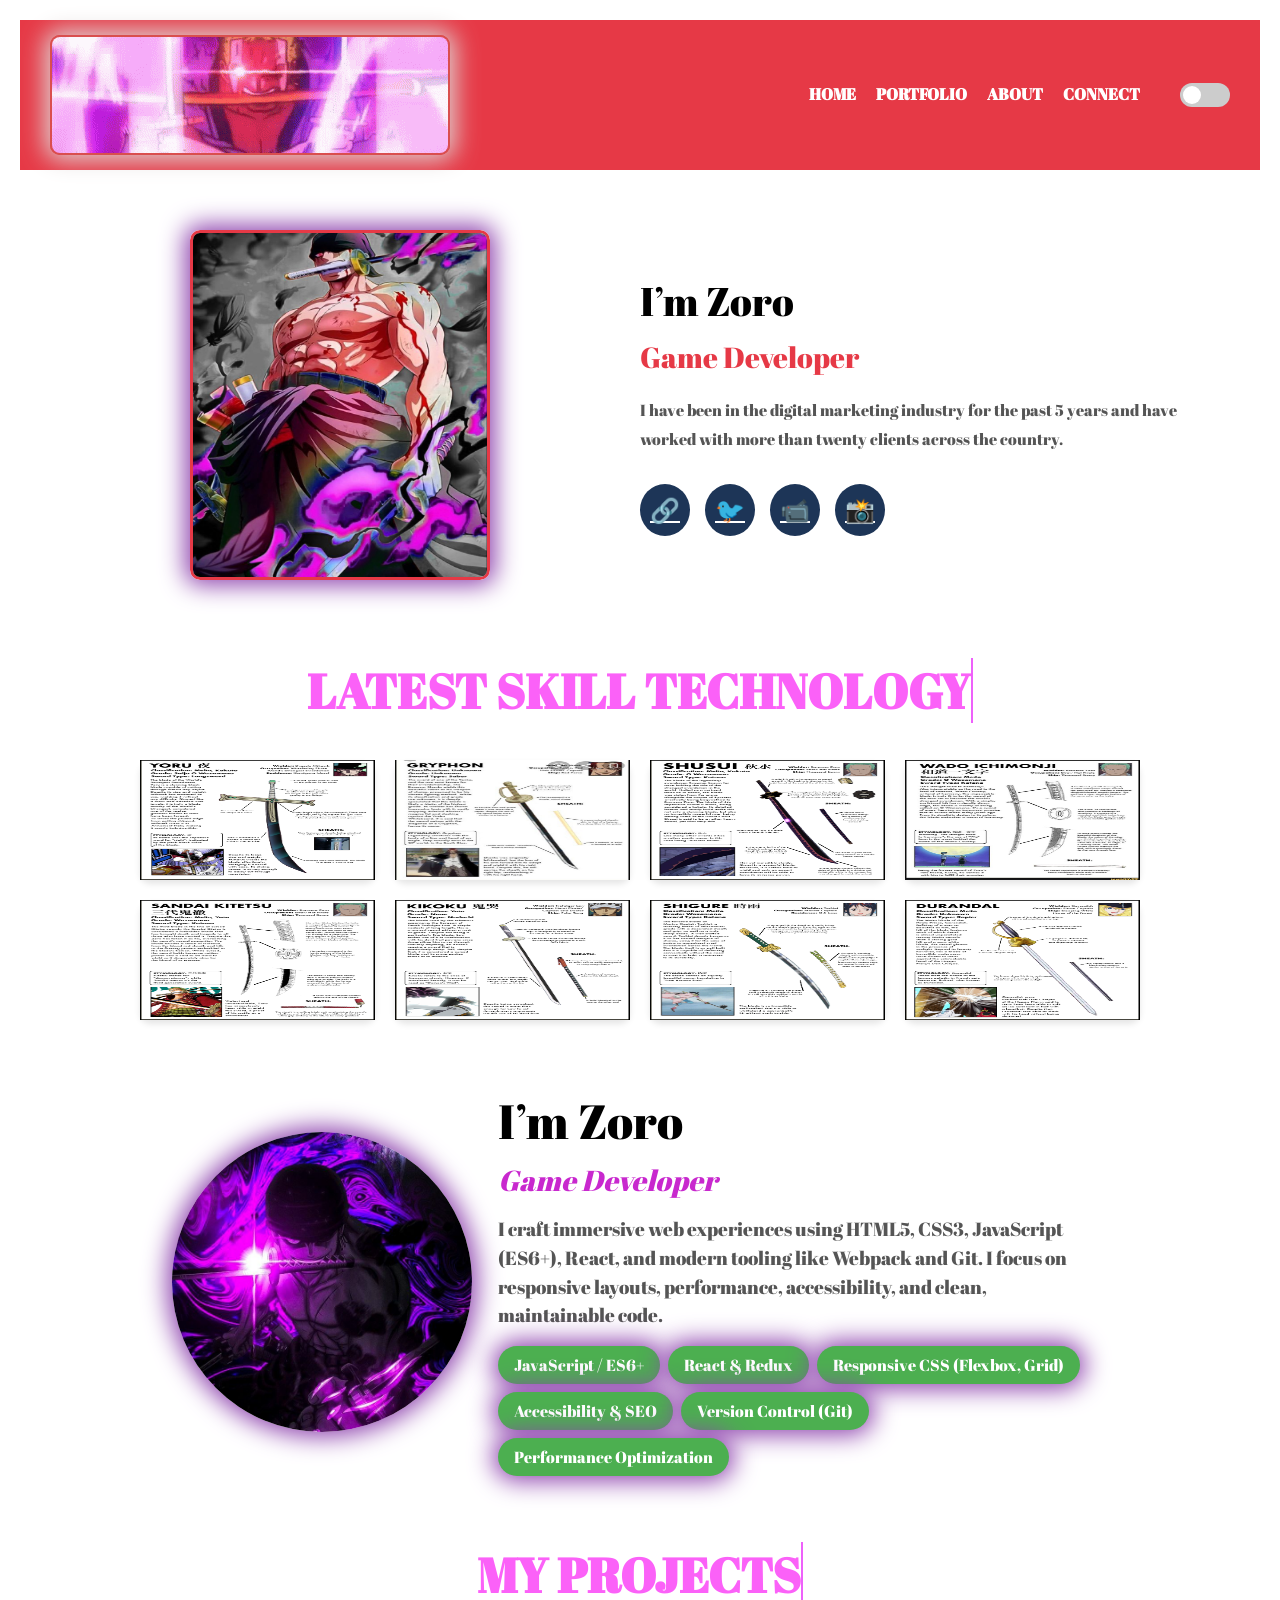
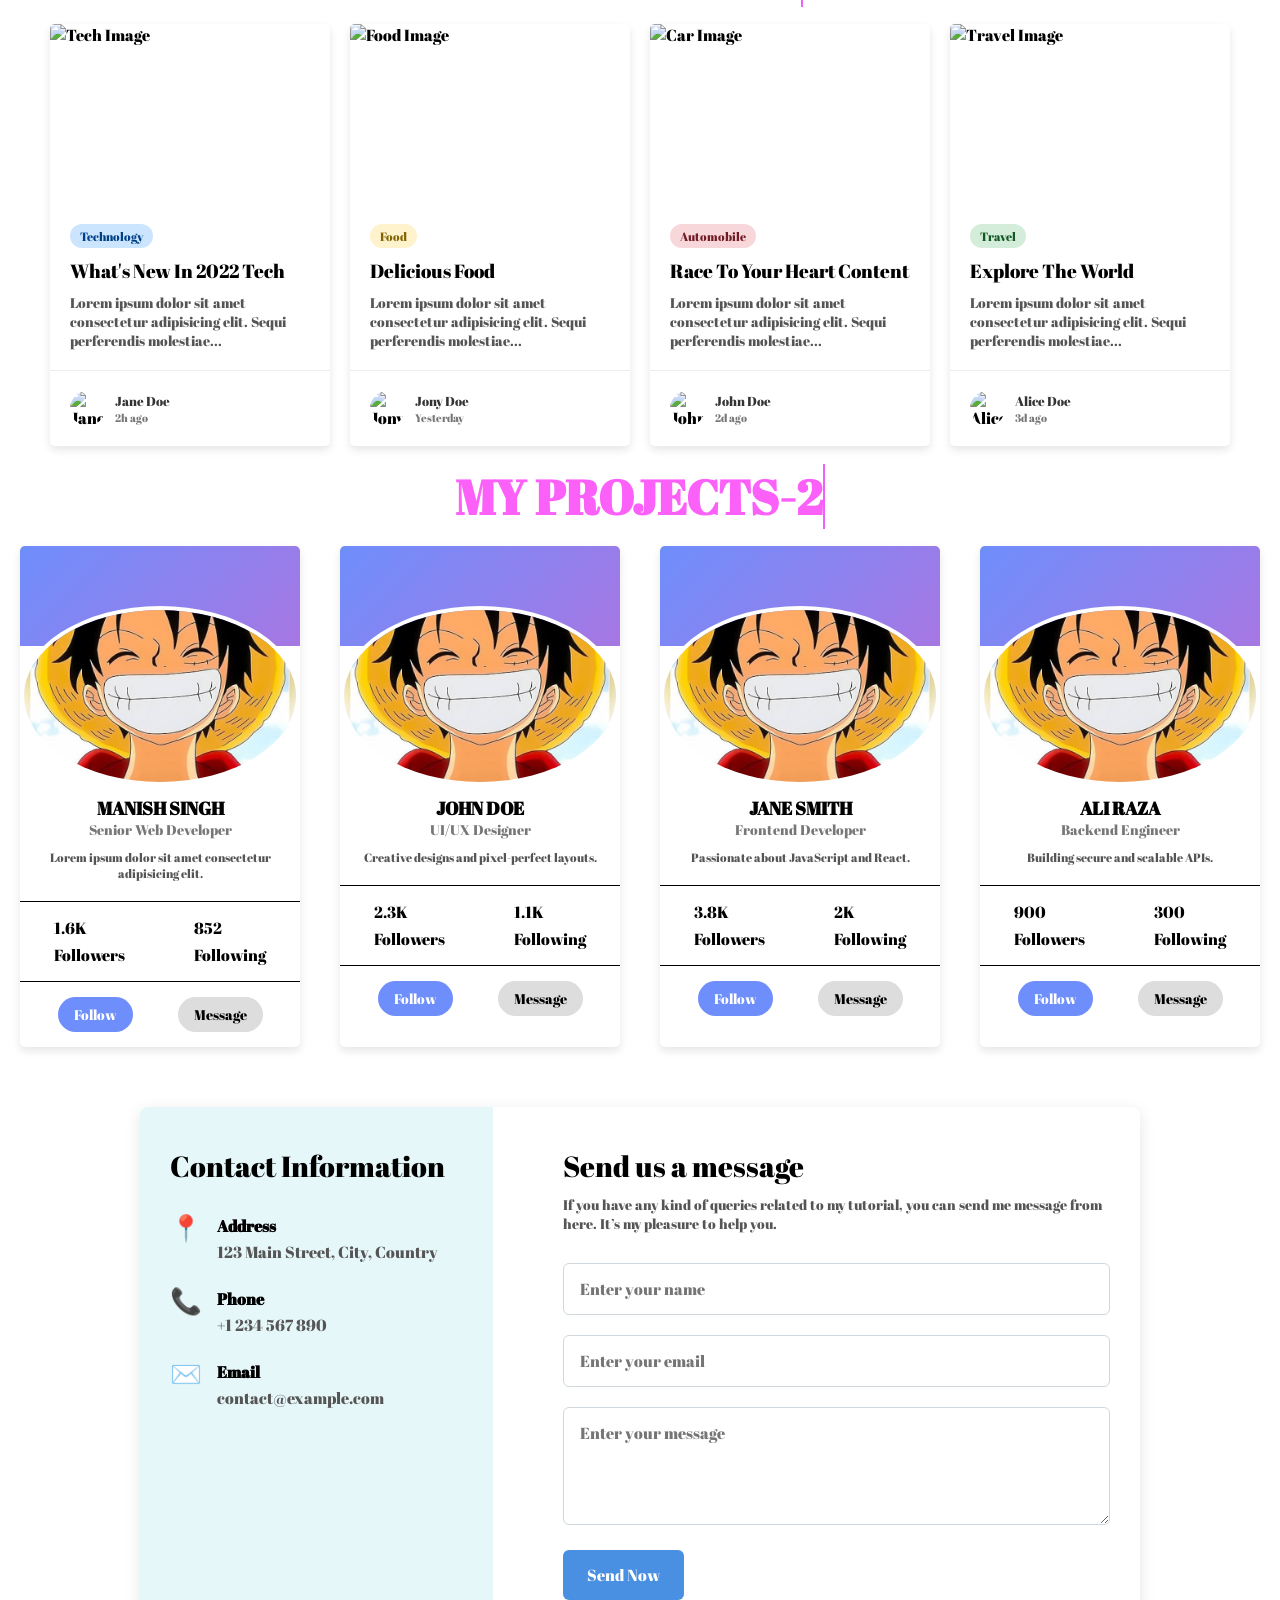
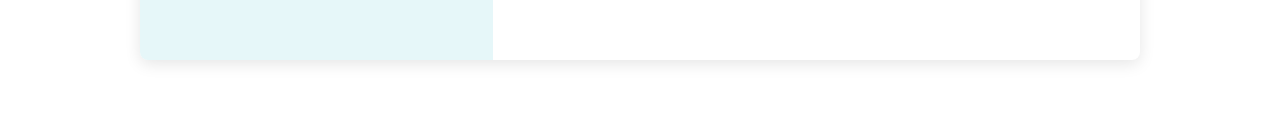
==== Header/index.html @ dc959c7b "portfolio code" ====
<!DOCTYPE html>
<html lang="en">

<head>
  <meta charset="UTF-8">
  <meta name="viewport" content="width=device-width, initial-scale=1.0">
  <title>PORTFOLIO</title>
  <link rel="stylesheet" href="style.css">
  <link rel="stylesheet" href="responsive.css">
  <link rel="stylesheet" href="https://cdnjs.cloudflare.com/ajax/libs/font-awesome/5.15.4/css/all.min.css">
</head>

<body>
  <header>
    <div class="logo">
      <img src="./images/zoro attack.gif" alt="Zoro Action" class="zoro-gif">
    </div>

    <nav>
      <ul>
        <li><a href="./index.html">HOME</a></li>
        <li><a href="./portfolio.html">PORTFOLIO</a></li>
        <li><a href="./about.html">ABOUT</a></li>
        <li><a href="./contact.html">CONNECT</a></li>
        <label class="switch">
          <input type="checkbox" id="theme-toggle">
          <span class="slider round"></span>
        </label>
      </ul>
    </nav>
  </header>

  <section class="hero">
    <div class="hero-left">
      <div class="image-container">
        <img src="./images/Zoro 4k Wallpaper.jpg">
      </div>
    </div>
    <div class="hero-right">
      <h2>I’m Zoro</h2>
      <h3 id="animated-title1">Game Developer</h3>
      <p>I have been in the digital marketing industry for the past 5 years and have worked with more than twenty
        clients across the country.</p>


      <div class="social-icons">
        <a href="#"><i class="icon">🔗</i></a>
        <a href="#"><i class="icon">🐦</i></a>
        <a href="#"><i class="icon">📹</i></a>
        <a href="#"><i class="icon">📸</i></a>
      </div>
    </div>
  </section>

  <div class="Latest-Heading-Design">
    <h1 class="typewriter">LATEST SKILL TECHNOLOGY</h1>
  </div>

  <div class="grid-section">
    <div class="grid-container">
      <div class="box">
        <img src="./images/one-piece-yoru-mihawk.png" alt="" width="100%" height="100%">
      </div>
      <div class="box">
        <img src="./images/ghraphyn -shanks.jpg" alt="" width="100%" height="100%">
      </div>
      <div class="box">
        <img src="./images/shusui-one-piece.png" alt="" width="100%" height="100%">
      </div>
      <div class="box">
        <img src="./images/wado ichimoni - zoro.jpg" alt="" width="100%" height="100%">
      </div>
      <div class="box">
        <img src="./images/sandai-kitetsu-one-piece -zoro.png" alt="" width="100%" height="100%">
      </div>
      <div class="box">
        <img src="./images/kikoku-one-piece - law.png" alt="" width="100%" height="100%">
      </div>
      <div class="box">
        <img src="./images/shigure-one-piece-1.png" alt="" width="100%" height="100%">
      </div>
      <div class="box">
        <img src="./images/durandal-one-piece.png" alt="" width="100%" height="100%">
      </div>
    </div>
  </div>

  <section id="about" class="about">
    <div class="container">
      <div class="profile">
        <div class="img-wrapper">
          <img src="./images/zoro-images-live1.jpg" alt="Zoro" class="profile-pic">
        </div>
      </div>

      <div class="bio">
        <h2>I’m Zoro</h2>
        <h3 id="animated-title">Web Developer</h3>
        <p>I craft immersive web experiences using HTML5, CSS3, JavaScript (ES6+), React, and modern tooling like
          Webpack and Git. I focus on responsive layouts, performance, accessibility, and clean, maintainable code.</p>
        <ul class="skills">
          <li>JavaScript / ES6+</li>
          <li>React & Redux</li>
          <li>Responsive CSS (Flexbox, Grid)</li>
          <li>Accessibility & SEO</li>
          <li>Version Control (Git)</li>
          <li>Performance Optimization</li>
        </ul>
      </div>


    </div>
  </section>

  <div class="Latest-Heading-Design">
    <h1 class="typewriter">MY PROJECTS</h1>
  </div>

  <div class="card-container">
    <!-- Card 1 -->
    <div class="card">
      <img
        src="https://64.media.tumblr.com/453d8dc61c4b764fb32c99c04c8c5e9d/8075d07c5fa93fb5-90/s1280x1920/df79e89af9321bfd599e8a39d50ee634e8789ec2.png"
        alt="Tech Image" />
      <div class="card-content">
        <div class="tag technology">Technology</div>
        <h3>What's New In 2022 Tech</h3>
        <p>Lorem ipsum dolor sit amet consectetur adipisicing elit. Sequi perferendis molestiae...</p>
      </div>
      <div class="author">
        <img src="https://i.pinimg.com/736x/c5/4a/9f/c54a9f82d24d181f2b064d6bc5b5adc9.jpg" alt="Jane Doe" />
        <div class="author-info">
          Jane Doe
          <span>2h ago</span>
        </div>
      </div>
    </div>

    <div class="card">
      <img src="https://12dimension.wordpress.com/wp-content/uploads/2019/03/one_piece_ch937_p016-017.jpg"
        alt="Food Image" />
      <div class="card-content">
        <div class="tag food">Food</div>
        <h3>Delicious Food</h3>
        <p>Lorem ipsum dolor sit amet consectetur adipisicing elit. Sequi perferendis molestiae...</p>
      </div>
      <div class="author">
        <img src="https://i.pinimg.com/736x/c5/4a/9f/c54a9f82d24d181f2b064d6bc5b5adc9.jpg" alt="Jony Doe" />
        <div class="author-info">
          Jony Doe
          <span>Yesterday</span>
        </div>
      </div>
    </div>

    <!-- Card 3 -->
    <div class="card">
      <img src="https://12dimension.wordpress.com/wp-content/uploads/2021/02/one_piece_v99_ch1003_p010-011-edit.jpg"
        alt="Car Image" />
      <div class="card-content">
        <div class="tag automobile">Automobile</div>
        <h3>Race To Your Heart Content</h3>
        <p>Lorem ipsum dolor sit amet consectetur adipisicing elit. Sequi perferendis molestiae...</p>
      </div>
      <div class="author">
        <img src="https://i.pinimg.com/736x/c5/4a/9f/c54a9f82d24d181f2b064d6bc5b5adc9.jpg" alt="John Doe" />
        <div class="author-info">
          John Doe
          <span>2d ago</span>
        </div>
      </div>
    </div>

    <!-- Card 4 -->
    <div class="card">
      <img src="https://12dimension.wordpress.com/wp-content/uploads/2021/12/one_piece_v102_ch1035_p004-edit.jpg"
        alt="Travel Image" />
      <div class="card-content">
        <div class="tag travel">Travel</div>
        <h3>Explore The World</h3>
        <p>Lorem ipsum dolor sit amet consectetur adipisicing elit. Sequi perferendis molestiae...</p>
      </div>
      <div class="author">
        <img src="https://i.pinimg.com/736x/c5/4a/9f/c54a9f82d24d181f2b064d6bc5b5adc9.jpg" alt="Alice Doe" />
        <div class="author-info">
          Alice Doe
          <span>3d ago</span>
        </div>
      </div>
    </div>
  </div>

  <div class="Latest-Heading-Design">
    <h1 class="typewriter">MY PROJECTS-2 </h1>
  </div>

  <div class="testimonial-Container">
    <div class="container">
      <!-- Card 1 -->
      <div class="card">
        <div class="banner"></div>
        <div class="avatar-wrapper">
          <img src="./images/luffy 1.jpg" alt="Profile" class="avatar">
        </div>
        <div class="headings">
          <h4 class="name">MANISH SINGH</h4>
          <h5 class="role">Senior Web Developer</h5>
          <h3 class="detail">Lorem ipsum dolor sit amet consectetur adipisicing elit.</h3>
        </div>
        <div class="stats">
          <div class="stat">
            <h2>1.6K</h2>
            <span>Followers</span>
          </div>
          <div class="stat">
            <h2>852</h2>
            <span>Following</span>
          </div>
        </div>
        <div class="buttons">
          <button class="follow-btn">Follow</button>
          <button class="message-btn">Message</button>
        </div>
      </div>

      <!-- Card 2 -->
      <div class="card">
        <div class="banner"></div>
        <div class="avatar-wrapper">
          <img src="./images/luffy 1.jpg" alt="Profile" class="avatar">
        </div>
        <div class="headings">
          <h4 class="name">JOHN DOE</h4>
          <h5 class="role">UI/UX Designer</h5>
          <h3 class="detail">Creative designs and pixel-perfect layouts.</h3>
        </div>
        <div class="stats">
          <div class="stat">
            <h2>2.3K</h2>
            <span>Followers</span>
          </div>
          <div class="stat">
            <h2>1.1K</h2>
            <span>Following</span>
          </div>
        </div>
        <div class="buttons">
          <button class="follow-btn">Follow</button>
          <button class="message-btn">Message</button>
        </div>
      </div>

      <!-- Card 3 -->
      <div class="card">
        <div class="banner"></div>
        <div class="avatar-wrapper">
          <img src="./images/luffy 1.jpg" alt="Profile" class="avatar">
        </div>
        <div class="headings">
          <h4 class="name">JANE SMITH</h4>
          <h5 class="role">Frontend Developer</h5>
          <h3 class="detail">Passionate about JavaScript and React.</h3>
        </div>
        <div class="stats">
          <div class="stat">
            <h2>3.8K</h2>
            <span>Followers</span>
          </div>
          <div class="stat">
            <h2>2K</h2>
            <span>Following</span>
          </div>
        </div>
        <div class="buttons">
          <button class="follow-btn">Follow</button>
          <button class="message-btn">Message</button>
        </div>
      </div>

      <!-- Card 4 -->
      <div class="card">
        <div class="banner"></div>
        <div class="avatar-wrapper">
          <img src="./images/luffy 1.jpg" alt="Profile" class="avatar">
        </div>
        <div class="headings">
          <h4 class="name">ALI RAZA</h4>
          <h5 class="role">Backend Engineer</h5>
          <h3 class="detail">Building secure and scalable APIs.</h3>
        </div>
        <div class="stats">
          <div class="stat">
            <h2>900</h2>
            <span>Followers</span>
          </div>
          <div class="stat">
            <h2>300</h2>
            <span>Following</span>
          </div>
        </div>
        <div class="buttons">
          <button class="follow-btn">Follow</button>
          <button class="message-btn">Message</button>
        </div>
      </div>
    </div>
  </div>

  <div class="contact-section">
    <div class="contact-wrapper">
      <div class="contact-details">
        <h2>Contact Information</h2>
        <ul class="details-list">
          <li>
            <span class="icon">📍</span>
            <div>
              <div class="label">Address</div>
              <div class="value">123 Main Street, City, Country</div>
            </div>
          </li>
          <li>
            <span class="icon">📞</span>
            <div>
              <div class="label">Phone</div>
              <div class="value">+1 234 567 890</div>
            </div>
          </li>
          <li>
            <span class="icon">✉️</span>
            <div>
              <div the class="label">Email</div>
              <div class="value">contact@example.com</div>
            </div>
          </li>
        </ul>
      </div>
      <div class="form-container">
        <h2>Send us a message</h2>
        <p>If you have any kind of queries related to my tutorial, you can send me message from here. It’s my pleasure
          to help you.</p>
        <form class="contact-form" action="#" method="POST">
          <div class="input-group">
            <input type="text" name="name" placeholder="Enter your name" required />
          </div>
          <div class="input-group">
            <input type="email" name="email" placeholder="Enter your email" required />
          </div>
          <div class="input-group">
            <textarea name="message" rows="4" placeholder="Enter your message" required></textarea>
          </div>
          <div class="input-group">
            <button type="submit">Send Now</button>
          </div>
        </form>
      </div>
    </div>
  </div>


  <script src="https://code.jquery.com/jquery-3.6.0.min.js"></script>
  <script src="https://cdnjs.cloudflare.com/ajax/libs/OwlCarousel2/2.3.4/owl.carousel.min.js"></script>

  <script src="./script.js"></script>
  <script src="./slider.js"></script>

</body>

</html>
---- Header/style.css ----
@import url("https://fonts.googleapis.com/css2?family=Abril+Fatface&family=Baskervville:ital@0;1&family=Crimson+Pro:ital,wght@0,200..900;1,200..900&family=Karla:ital,wght@0,200..800;1,200..800&family=Noto+Sans:ital,wght@0,100..900;1,100..900&family=Pacifico&display=swap");

:root {
  --primary-color: #e63946;
  --background-color: #000;
  --hover-color: #fa6e7a;
  --header-color: rgb(173, 74, 161);

}

 * {
  margin: 0;
  padding: 0;
  box-sizing: border-box;
  font-family: "Abril Fatface", serif;
  font-weight: 400;
  font-style: normal;
}

body {
  font-family: Arial, sans-serif;
  color: #ffffff;
}

body.light-theme {
  background-color: #ffffff;
  color: #000000;
}

body.dark-theme {
  background-color: #121212;
  color: #ffffff;
}


/* Header Styling */

header {
  width: 100%;
  display: flex;
  justify-content: space-between;
  align-items: center;
  padding: 15px 30px;
  background-color: #e63946;
}

body.dark-theme header {
  background-color: var(--header-color);
}

.logo {
  position: relative;
  width: 400px;
  height: 120px;
  display: flex;
  justify-content: center;
  align-items: center;
  background: transparent;
  overflow: hidden;
  border: 2px solid rgb(218, 78, 78);
  box-shadow: 0 0 25px 5px #ded2d2;
  border-radius: 10px;
}


header h1 {
  margin: 0;
  color: #fff;
  font-size: 1.8rem;
}

header nav ul {
  margin: 0;
  padding: 0;
  list-style: none;
  display: flex;
  gap: 20px;
}

header nav ul li {
  margin: 0;
}

header nav ul li a {
  text-decoration: none;
  color: #fff;
  font-weight: bold;
  transition: color 0.3s ease;
}

header nav ul li a:hover {
  color: #f1faee;
}

/* Toggle Switch */
.switch {
  position: relative;
  display: inline-block;
  width: 50px;
  height: 24px;
  margin-left: 20px;
}

.switch input {
  opacity: 0;
  width: 0;
  height: 0;
}

.slider {
  position: absolute;
  cursor: pointer;
  top: 0;
  left: 0;
  right: 0;
  bottom: 0;
  background-color: #ccc;
  transition: .4s;
  border-radius: 24px;
}

.slider:before {
  position: absolute;
  content: "";
  height: 18px;
  width: 18px;
  left: 3px;
  bottom: 3px;
  background-color: white;
  transition: .4s;
  border-radius: 50%;
}

input:checked+.slider {
  background-color: #333;
}

input:checked+.slider:before {
  transform: translateX(26px);
}


/* Hero Section */
.hero {
  display: flex;
  flex-wrap: wrap;
  margin: 40px auto;
  max-width: 1200px;
  align-items: center;
  padding: 20px;
}

.hero-left {
  flex: 1;
  display: flex;
  justify-content: center;
}

.image-container {
  width: 300px;
  height: 350px;
  background-color: #ffddd2;
  border-radius: 10px;
  display: flex;
  justify-content: center;
  align-items: center;
  overflow: hidden;
  box-shadow: 0 0 25px 5px #8d42ad;
  position: relative;
}


.image-container img {
  width: 100%;
  height: 350px;
  border-radius: 10px;
  border: 3px solid #e63946;
}

.hero-right {
  flex: 1;
  color: var(--heading-color);
  padding: 20px;
}

.hero-right h2 {
  font-size: 2.5rem;
  margin-bottom: 10px;
}

.hero-right h3 {
  font-size: 1.8rem;
  color: #e63946;
  margin-bottom: 20px;
}

.hero-right p {
  font-size: 1rem;
  margin-bottom: 30px;
  line-height: 1.8;
}

.social-icons {
  display: flex;
  gap: 15px;
}

.social-icons a {
  display: inline-block;
  background-color: #1d3557;
  color: #fff;
  padding: 10px;
  border-radius: 50%;
  text-align: center;
  font-size: 1.5rem;
  transition: background 0.3s ease;
}

.social-icons a:hover {
  background-color: #e63946;
}

.animated-title {
  transition: opacity 0.5s ease-in-out;
}


/* technology */

.grid-section {
  margin: 0;
  padding: 20px;
  font-family: Arial, sans-serif;
  background: var(--heading-color);
}

.grid-container {
  display: grid;
  gap: 20px;
  grid-template-columns: repeat(auto-fit, minmax(200px, 1fr));
  max-width: 1000px;
  margin: auto;
}

.box {
  background-color: #ffffff;
  border-radius: 10px;
  height: 120px;
  display: flex;
  justify-content: center;
  align-items: center;
  font-size: 1.5rem;
  color: #333;
  box-shadow: 0 4px 6px rgba(0, 0, 0, 0.1);
  transition: transform 0.3s ease, box-shadow 0.3s ease;
}


.box:hover {
  transform: scale(1.05);
  background: linear-gradient(135deg, var(--hover-color), var(--primary-color));
  color: white;
  box-shadow: 0 0 25px 5px #8d42ad;
}


/*  about  */

.about .container {
  display: flex;
  flex-wrap: wrap;
  align-items: center;
  padding: 2rem;
  max-width: 1000px;
  margin: 0 auto;
}

.img-wrapper {
  width: 300px;
  height: 300px;
  overflow: hidden;
  border-radius: 50%;
  box-shadow: 0 0 25px 5px #8d42ad;
}

.img-wrapper img {
  width: 100%;
  height: 100%;
  object-fit: cover;
  transition: transform 0.3s ease;
}

.img-wrapper:hover img {
  transform: scale(1.2);
}

.bio {
  flex: 1;
  padding: 1rem;
}

.bio h2 {
  font-size: 3rem;
  margin-bottom: 0.5rem;
}


.bio h3 {
  font-size: 1.8rem;
  font-style: italic;
  color: rgb(200, 40, 206);
  margin-bottom: 1rem;
  display: block;
}

.bio p {
  font-size: 1.2rem;
  margin-bottom: 1rem;
  line-height: 1.5;
}

.skills {
  list-style: none;
  display: flex;
  flex-wrap: wrap;
  gap: 0.5rem;
}

.skills li {
  background: #4CAF50;
  color: white;
  padding: 0.5rem 1rem;
  border-radius: 20px;
  font-size: 1.0 rem;
  box-shadow: 0 0 25px 5px #8d42ad;
}


/* Latest-heading-Design */

.Latest-Heading-Design {
  display: flex;
  justify-content: center;
  align-items: center;
  height: 100px;
  font-family: 'Courier New', Courier, monospace;
  /* Typewriter-like font */
}

.Latest-Heading-Design h1 {
  font-size: 3rem;
  font-weight: bold;

}

.typewriter {
  display: inline-block;
  font-size: 3em;
  color: #fb61f8;
  border-right: 2px solid #ee61fb;
  white-space: nowrap;
  overflow: hidden;
  /* Ensure the text doesn't overflow */
  animation: typing 3s steps(40, end), blink-cursor 0.75s step-end infinite;

}

@keyframes typing {
  from {
    width: 0;
  }

  to {
    width: 350px;
  }
}

@keyframes blink-cursor {
  50% {
    border-color: transparent;
    /* Cursor disappears */

  }
}

/*CSS OF MY PROJECT */
/* * {
      box-sizing: border-box;
      margin: 0;
      padding: 0;
    } */

    body {
      font-family: 'Segoe UI', sans-serif;
      background: linear-gradient(to right, #a1c4fd, #c2e9fb);
      padding: 40px;
    }

    .card-container {
      display: flex;
      flex-wrap: wrap;
      gap: 20px;
      justify-content: center;
    }

    .card {
      background: white;
      border-radius: 15px;
      box-shadow: 0 4px 8px rgba(0,0,0,0.1);
      overflow: hidden;
      max-width: 280px;
      flex: 1 1 250px;
      display: flex;
      flex-direction: column;
    }

    .card img {
      width: 100%;
      height: 180px;
      object-fit: cover;
    }

    .card-content {
      padding: 20px;
    }

    .tag {
      display: inline-block;
      background-color: #eee;
      color: #333;
      font-size: 0.75rem;
      padding: 4px 10px;
      border-radius: 12px;
      margin-bottom: 10px;
    }

    .tag.technology { background-color: #cce5ff; color: #004085; }
    .tag.food { background-color: #fff3cd; color: #856404; }
    .tag.automobile { background-color: #f8d7da; color: #721c24; }
    .tag.travel { background-color: #d4edda; color: #155724; }

    h3 {
      margin: 0 0 10px;
    }

    p {
      font-size: 0.9rem;
      color: #555;
    }

    .author {
      display: flex;
      align-items: center;
      padding: 20px;
      border-top: 1px solid #eee;
    }

    .author img {
      width: 35px;
      height: 35px;
      border-radius: 50%;
      margin-right: 10px;
    }

    .author-info {
      font-size: 0.8rem;
      color: #333;
    }

    .author-info span {
      display: block;
      font-size: 0.7rem;
      color: #777;
    }

    @media (max-width: 768px) {
      .card-container {
        flex-direction: column;
        align-items: center;
      }
    }


/* MY PROJECT -2 CSS OF CARD  */

/* * {
  box-sizing: border-box;
  margin: 0;
  padding: 0;
} */

body {
  font-family: Arial, sans-serif;
  background: #f2f2f2;
  padding: 20px;
}

.container {
  display: flex;
  flex-wrap: wrap;
  justify-content: space-between;
  gap: 10px;
}

.card {
  background: #fff;
  border-radius: 5px;
  width: 23%;
  box-shadow: 0 4px 8px rgba(0, 0, 0, 0.1);
  overflow: hidden;
  display: flex;
  flex-direction: column;
}

.banner {
  height: 100px;
  background: linear-gradient(135deg, #6e8efb, #a777e3);
}

.avatar-wrapper {
  display: flex;
  justify-content: center;
  margin-top: -40px;
}

.avatar {
  width: 80px;
  height: 80px;
  border-radius: 50%;
  border: 4px solid #fff;
  object-fit: cover;
}

.headings {
  text-align: center;
  padding: 10px 15px;
}

.name {
  font-size: 18px;
  font-weight: bold;
}

.role {
  font-size: 14px;
  color: #777;
}

.detail {
  font-size: 12px;
  color: #555;
  margin-top: 10px;
}

.stats {
  display: flex;
  justify-content: space-around;
  padding: 15px 0;
  border-top: 1px solid black;
  border-bottom: 1px solid black;
}

.stat h2 {
  font-size: 16px;
  margin-bottom: 5px;
  color: #000;
}

.stat span {
  font-size: 16px;
  margin-bottom: 5px;
  color: #000;
}

.buttons {
  display: flex;
  justify-content: space-around;
  padding: 15px;
}

.follow-btn,
.message-btn {
  padding: 8px 16px;
  border: none;
  border-radius: 20px;
  cursor: pointer;
  font-size: 14px;
}

.follow-btn {
  background: #6e8efb;
  color: white;
}

.message-btn {
  background: #ddd;
}

/*  contact form  */
.contact-section {
  width: 100%;
  padding: 60px 20px;
}

.contact-wrapper {
  max-width: 1000px;
  margin: 0 auto;
  display: flex;
  gap: 40px;
  background-color: #fff;
  border-radius: 8px;
  overflow: hidden;
  box-shadow: 0 4px 16px rgba(0,0,0,0.1);
}

.contact-details {
  flex: 1 1 300px;
  background-color: #e6f7f9;
  padding: 40px 30px;
}

.contact-details h2 {
  color: #000;
  margin-bottom: 30px;
  font-size: 1.8rem;
}

.details-list {
  list-style: none;
}

.details-list li {
  display: flex;
  align-items: flex-start;
  margin-bottom: 25px;
}

.details-list li .icon {
  font-size: 1.6rem;
  margin-right: 15px;
  color: #4a90e2;
  line-height: 1;
}

.details-list li .label {
  font-weight: 600;
  margin-bottom: 4px;
}

.details-list li .value {
  color: #555;
}

/* Form side */
.form-container {
  flex: 2 1 500px;
  padding: 40px 30px;
}

.form-container h2 {
  color: #000;
  font-size: 1.8rem;
  margin-bottom: 10px;
}

.form-container p {
  margin-bottom: 30px;
  color: #555;
}

.contact-form .input-group {
  margin-bottom: 20px;
}

.contact-form .input-group input,
.contact-form .input-group textarea {
  width: 100%;
  padding: 14px 16px;
  border: 1px solid #cfd8dc;
  border-radius: 6px;
  font-size: 1rem;
  transition: border-color 0.2s, box-shadow 0.2s;
}

.contact-form .input-group input:focus,
.contact-form .input-group textarea:focus {
  border-color: #4a90e2;
  box-shadow: 0 0 0 3px rgba(74,144,226,0.2);
  outline: none;
}

.contact-form .input-group button {
  background-color: #4a90e2;
  color: #fff;
  border: none;
  padding: 14px 24px;
  border-radius: 6px;
  font-size: 1rem;
  cursor: pointer;
  transition: background 0.2s;
}

.contact-form .input-group button:hover {
  background-color: #3b78c4;
}
/* Responsive adjustments */
@media (max-width: 768px) {
  .contact-wrapper {
    flex-direction: column;
  }
  .contact-details {
    padding: 30px 20px;
  }
  .form-container {
    padding: 30px 20px;
  }
}
---- Header/responsive.css ----
@media (max-width: 768px) {
  header {
    flex-direction: column;
    text-align: center;
  }

  .hero {
    flex-direction: column;
    text-align: center;
  }

  .hero-left,
  .hero-right {
    flex: none;
    width: 100%;
  }
}

@media (max-width: 480px) {
  header h1 {
    font-size: 1.5rem;
  }

  .hero-right h2 {
    font-size: 2rem;
  }

  .hero-right h3 {
    font-size: 1.5rem;
  }

  .hero-right p {
    font-size: 0.9rem;
  }
}


@media (max-width: 600px) {
  .box {
    font-size: 1rem;
    padding: 30px;
  }
}


/* Responsive behavior about  */
@media (max-width:600px) {
  .about .container {
    flex-direction: column;
    text-align: center;
  }

  .bio {
    padding-top: 1rem;
  }
}

/*  MY PROJECTS  */

@media (max-width: 600px) {
  .card img {
    height: 140px;
  }
}


/* MY PROJECT 2 */

@media (max-width: 400px) {
  .carousel-item {
    width: 80%;
    left: 10%;
  }

  .carousel-item:nth-child(1) {
    transform: rotateY(0deg) translateZ(200px);
  }

  /* Adjust translateZ for all items accordingly */
}



/* RESPONSIVE OF CARD  */
@media (max-width: 1024px) {
  .card {
    width: 48%;
  }
}

@media (max-width: 600px) {
  .card {
    width: 100%;
  }
}
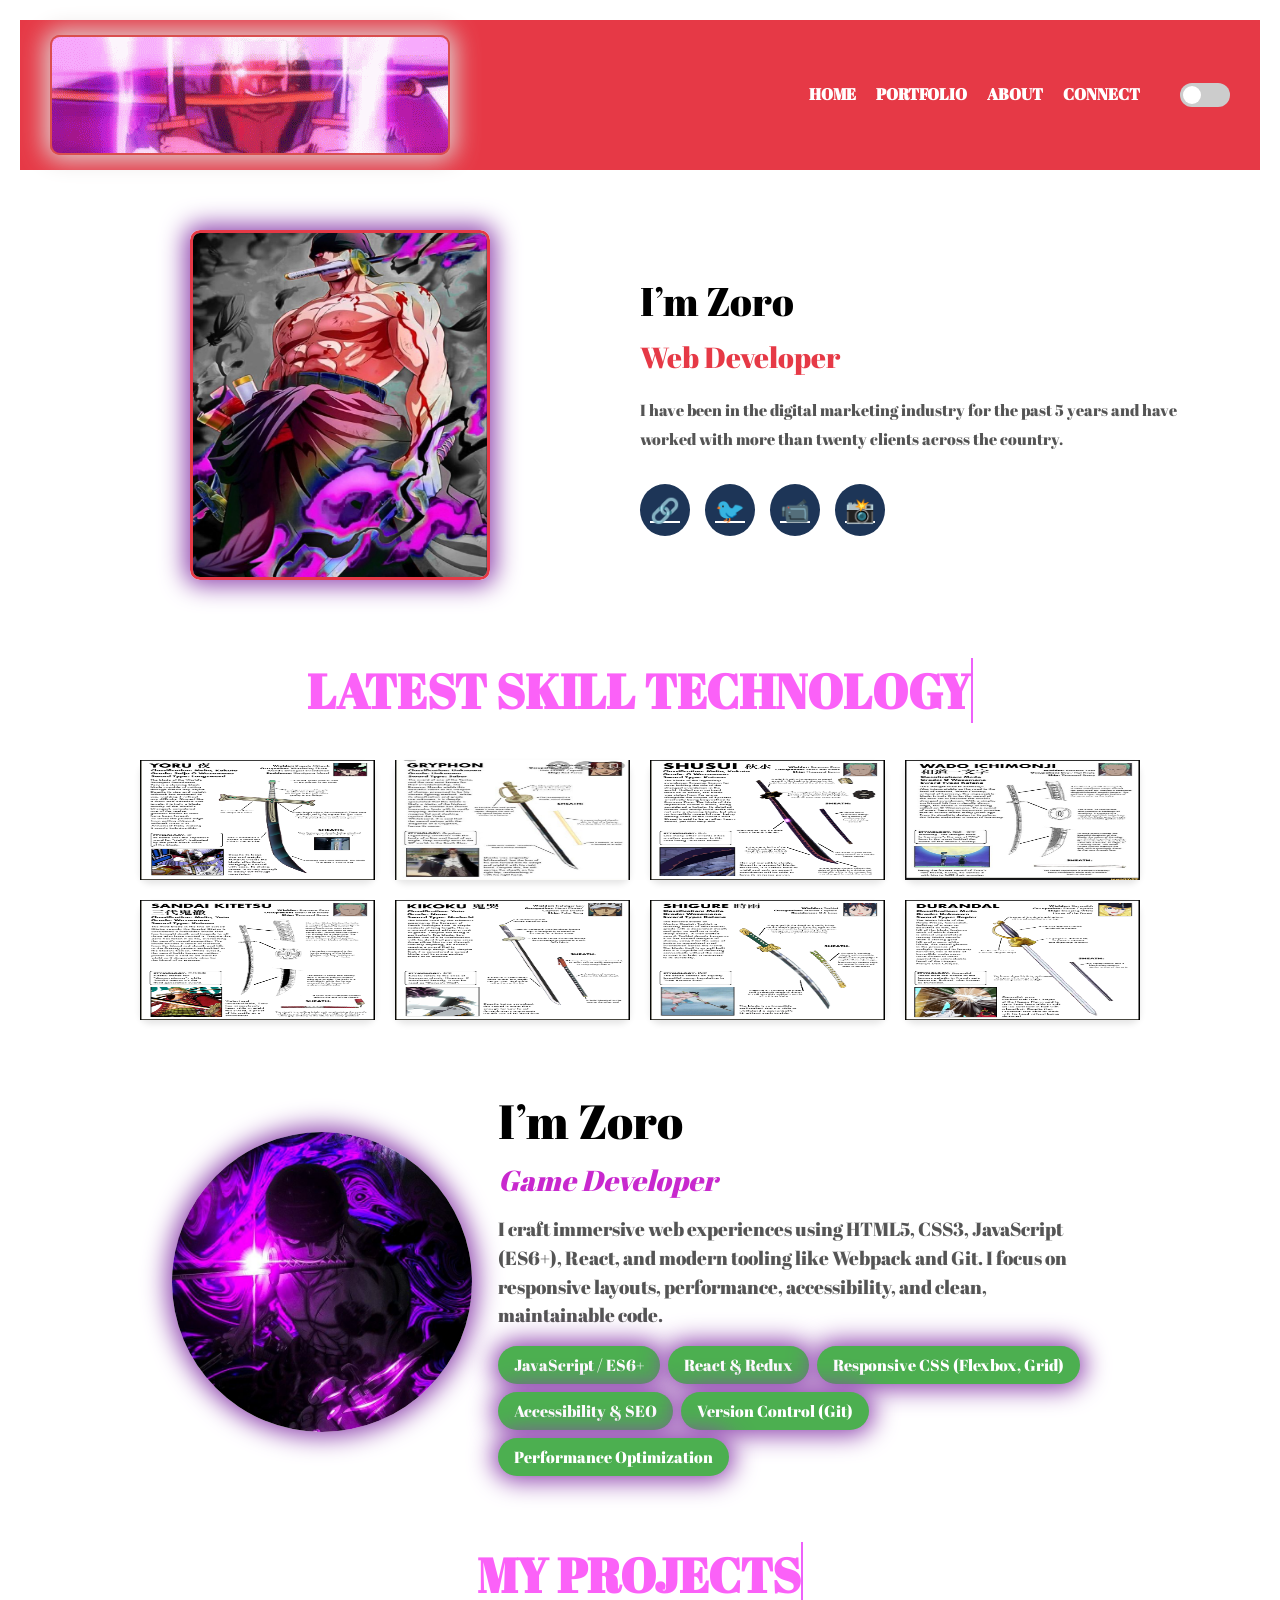
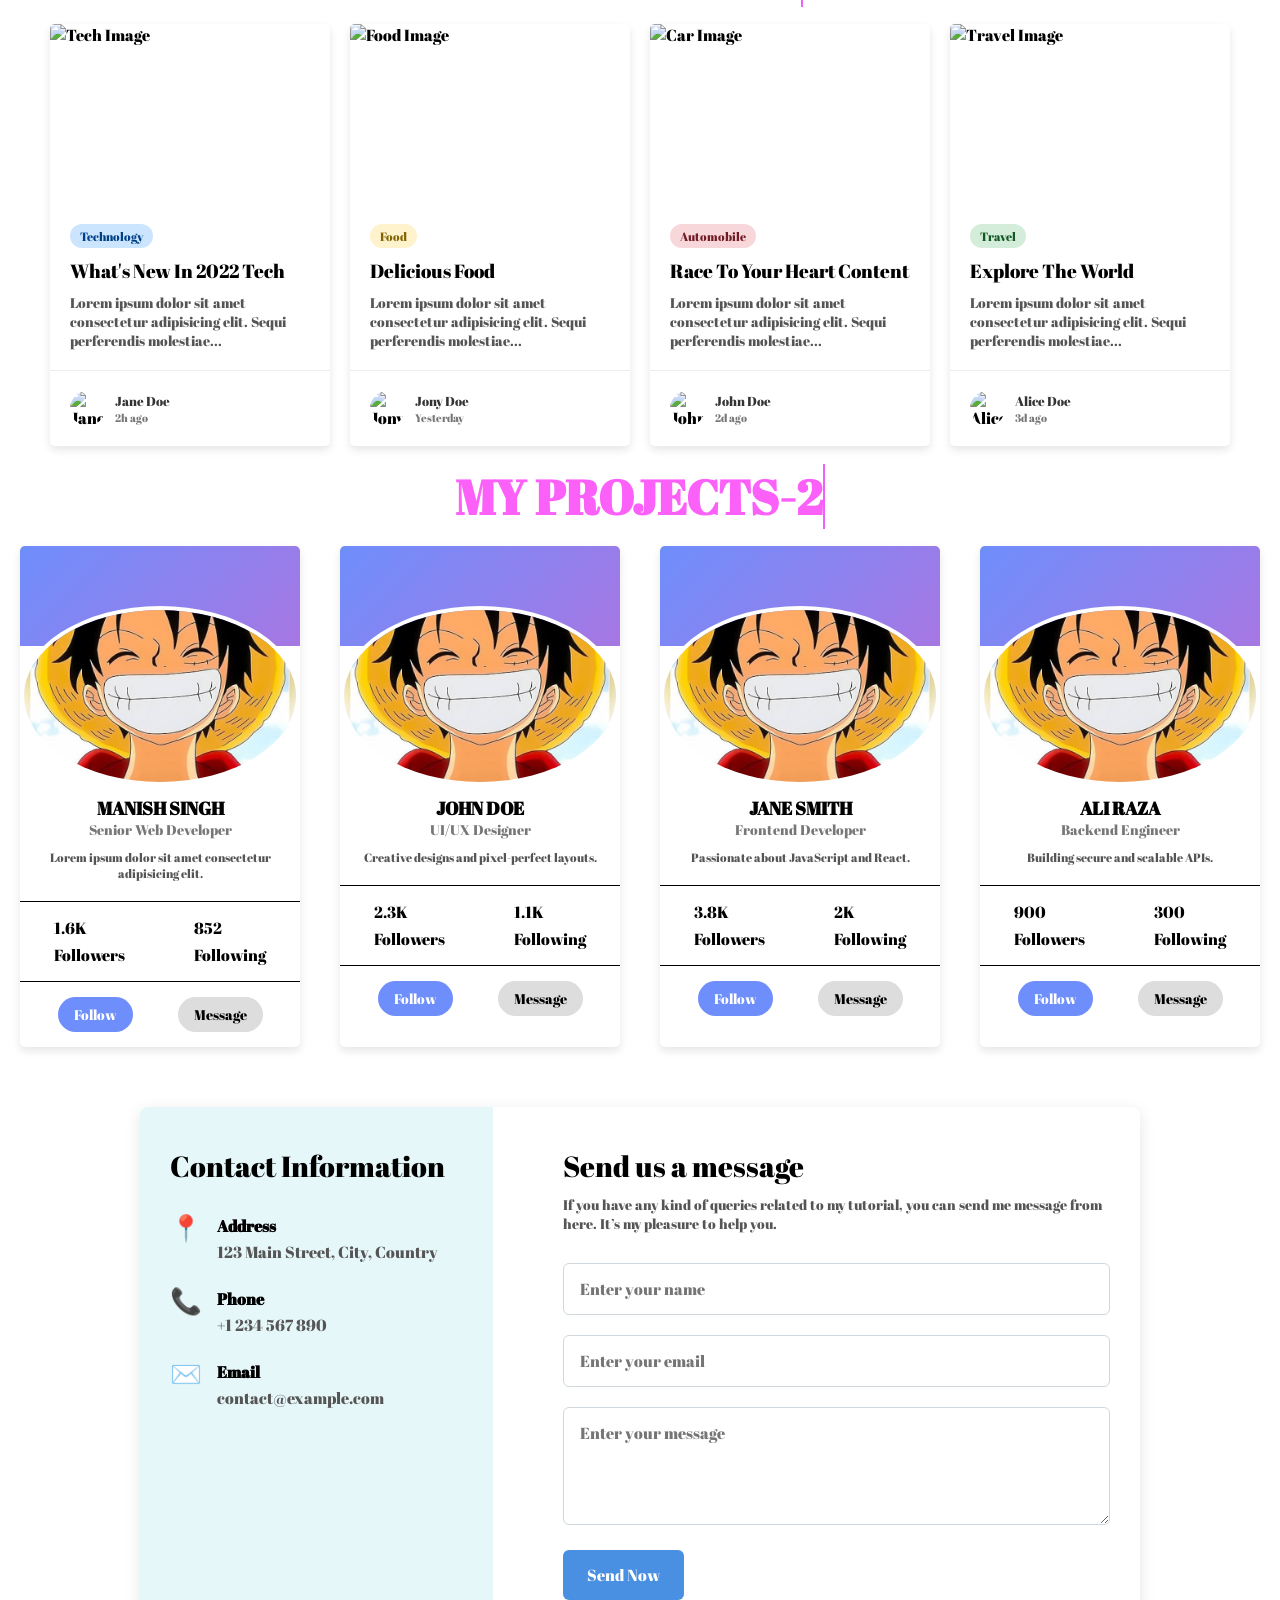
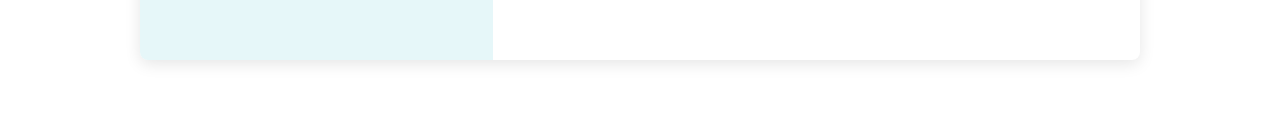
==== commit 9723d15f: "commit code" ====
--- a/Header/index.html
+++ b/Header/index.html
@@ -38,7 +38,7 @@
     </div>
     <div class="hero-right">
       <h2>I’m Zoro</h2>
-      <h3 id="animated-title1">Game Developer</h3>
+      <h3 id="animated-title1">Web Developer</h3>
       <p>I have been in the digital marketing industry for the past 5 years and have worked with more than twenty
         clients across the country.</p>
 
